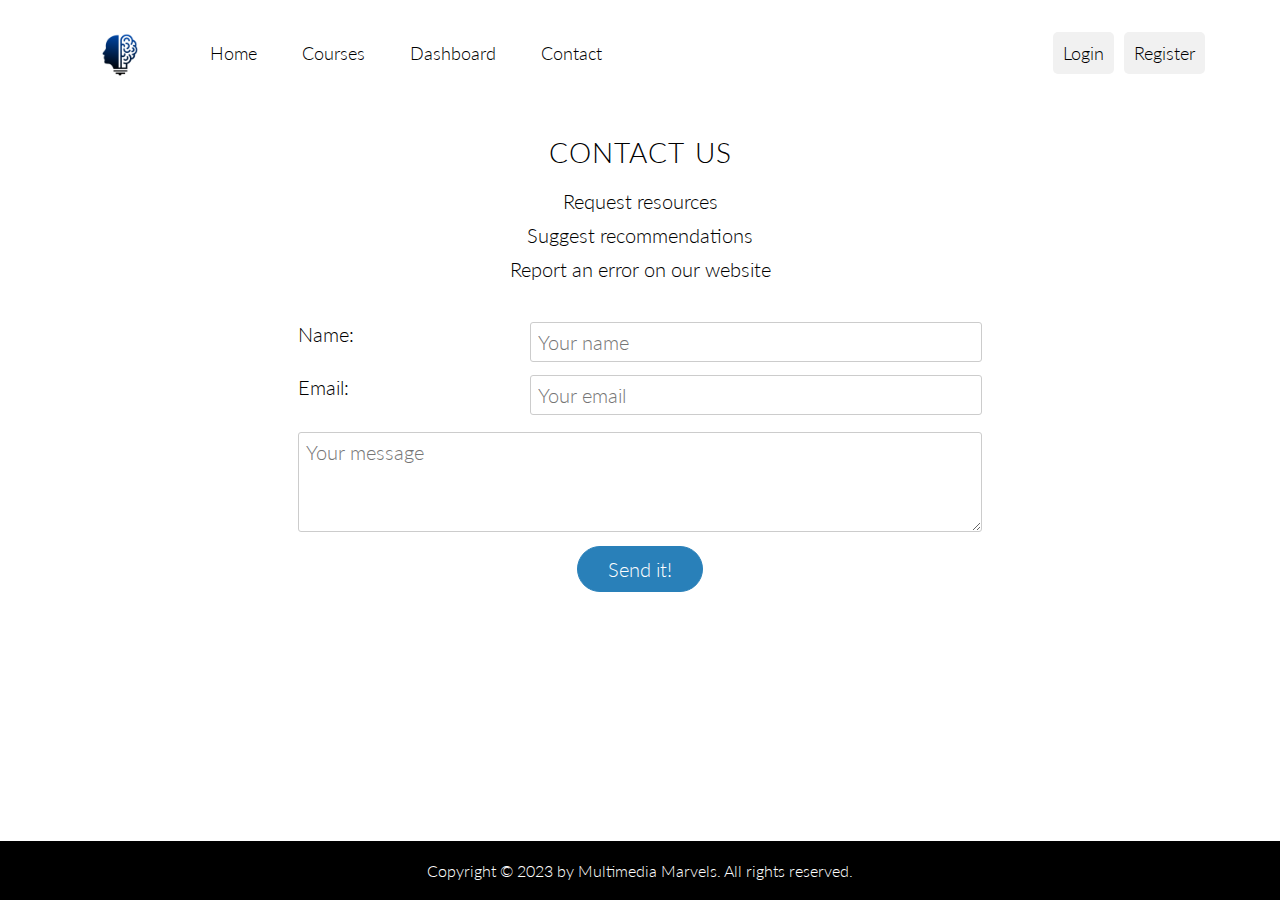
==== Contact/Contact.html @ 899a3c31 "removed hand cursor bug" ====
<!DOCTYPE html>
<html lang="en">
<head>
    <meta charset="UTF-8">
    <meta name="viewport" content="width=device-width, initial-scale=1.0">
    <link rel="stylesheet" href="css/style.css">
    <link rel="stylesheet" href="https://cdnjs.cloudflare.com/ajax/libs/font-awesome/5.15.3/css/all.min.css">
    <link href="https://fonts.googleapis.com/css2?family=Lato:ital,wght@0,100;0,300;0,400;1,300&display=swap" rel="stylesheet">
    <script src="../navigation.js"></script>
</head>
<body> 
<div class="site-content">
    <header>
        <div id="nav-container"></div>
    </header>

    <section>
        <div class="row">
            <h2>Contact Us</h2>
            <div class="row2">
            
            <ul>
                <li>Request resources</li>
                <li>Suggest recommendations</li>
                <li>Report an error on our website</li>
            </ul>
        </div>
        </div>
        <br>
        <div class="row">
            <form method="post" action="" class="contact-form">
                <div class="row">
                    <div class="col span-1-of-3">
                        <label for="name">Name:</label>
                    </div>
                    <div class="col span-2-of-3">
                        <input type="text" name="name" id="name" placeholder="Your name">
                    </div>
                </div>
                <div class="row email-row">
                    <div class="col span-1-of-3">
                        <label for="email">Email:</label>
                    </div>
                    <div class="col span-2-of-3">
                        <input type="email" name="email" id="email" placeholder="Your email">
                    </div>
                </div>
                <div class="row">
                    <div>
                        <textarea name="message" placeholder="Your message" class="pad2"></textarea>
                    </div>
                </div>
                <div class="row">
                    <div class="row sbtn2">
                        <input type="submit" class="sbtn" value="Send it!">
                    </div>
                </div>
            </form>
        </div>
    </section>
</div>
<footer>
    <div class="row">
        <p> Copyright &copy; 2023 by Multimedia Marvels. All rights reserved. </p>
    </div>
</footer>
</body>
</html>
---- Contact/css/style.css ----
* {
    margin: 0;
    padding: 0;
    box-sizing: border-box;
    /*border: 1px dashed grey;*/
}

body,
html {
    background-color: #fff;
    font-family: Lato, Arial, sans-serif;
    font-weight: 300;
    font-size: 20px;
    text-rendering: optimizeLegibility;
    overflow-x: hidden;
}

body {
    display: flex;
    flex-direction: column;
    min-height: 100vh;
}

.site-content {
    flex: 1;
}

.intro {
    background-image: -webkit-gradient(linear, left top, left bottom, from(rgba(0, 0, 0, 0.5)), to(rgba(0, 0, 0, 0.5))), url(img/cover.jpg);
    background-image: -o-linear-gradient(rgba(0, 0, 0, 0.5), rgba(0, 0, 0, 0.5)), url(img/cover.jpg);
    background-image: linear-gradient(rgba(0, 0, 0, 0.5), rgba(0, 0, 0, 0.5)), url(img/cover.jpg);
    background-size: cover;
    color: #fff;
    background-attachment: fixed;
    padding: 100px 0px;
    margin-bottom: 20px;
}

/* TODO: Reusable components */

img {
    width: 100%;
    height: auto;
    border-radius: 1%;
}

.row {
    max-width: 1140px;
    margin: 0 auto;
}

h1,
h2,
h3,
h4 {
    font-weight: 300;
}

h2 {
    font-size: 180%;
    word-spacing: 2px;
    text-align: center;
    margin: 30px 0px;
    letter-spacing: 1px;
    text-transform: uppercase;
}

h3 {
    font-size: 110%;
    margin-bottom: 5px;
    color:#2980b9;
}

/* TODO: Main navigation */

.main-nav {
    float: left;
    list-style: none;
    margin-top: 40px;
}
.main-nav li {
    display: inline-block;
    margin-left: 40px;
}
.main-nav li a:link,
.main-nav li a:visited {
    color: #000;
    text-decoration: none;
    font-size: 90%;
    border-bottom: 2px solid transparent;
    -webkit-transition: border-bottom 0.2s;
    -o-transition: border-bottom 0.2s;
    transition: border-bottom 0.2s;
    padding: 8px 0;
}
.main-nav li a:active,
.main-nav li a:hover {
    border-bottom: 2px solid #2980b9;
}

/* TODO: Login & Signup */

.auth-nav {
    float: right;
    list-style: none;
    margin-top: 40px;
}

.auth-nav li {
    display: inline-block;
    margin-right: 5px;
    cursor: default;
}

.auth-nav li a,
.auth-nav li a {
    padding: 10px;
    border-radius: 5px;
    text-decoration: none;
    font-size: 90%;
    color: #000;
    background-color: #f1f1f1;
    
}

.auth-nav li a:hover {
    background-color: #e1e1e1;
    transition: background-color 0.2s ease;
}


/* TODO: Logo */

.logo {
    height: 100px;
    width: auto;
    float: left;
    margin-top: 5px;
}

/* TODO: Footer */

footer {
    background-color: #000;
    color: #fff;
    font-size: 80%;
    padding: 20px;
    text-align: center;
}

/* TODO: Normalise */

input[type="search"] {
	/*-webkit-appearance: textfield;*/
	box-sizing: content-box;
}

input {
	line-height: normal;
}

button, input, optgroup, select, textarea {
	color: inherit;
	font: inherit;
	margin: 0;
}

button, html, input[type="button"], input[type="reset"], input[type="submit"] {
	/*-webkit-appearance: button;*/
	cursor: pointer;
}

/* TODO: Grid */

.section {
	clear: both;
	padding: 0px;
	margin: 0px;
}

/* Row */

.row {
    zoom: 1; /* For IE 6/7 (trigger hasLayout) */
    cursor: default;
    
}
.row2{
    display: flex;
    flex-direction: column;
    align-items: center;
    text-align: center;
    cursor: default;
}

.row:before,
.row:after {
    content:"";
    display:table;
}
.row:after {
    clear:both;
}

/* Col */

.col {
	display: block;
	float:left;
	margin: 1% 0 1% 1.6%;
}

.col:first-child { margin-left: 0; } /* all browsers except IE6 and lower */

/* Span 2 */

.span-2-of-2 {
	width: 100%;
}

.span-1-of-2 {
	width: 49.2%;
}

/* Span 3 */

.span-3-of-3 {
	width: 100%; 
}

.span-2-of-3 {
	width: 66.13%; 
}

.span-1-of-3 {
	width: 32.26%; 
}

/* Span 4 */

.span-4-of-4 {
	width: 100%; 
}

.span-3-of-4 {
	width: 74.6%; 
}

.span-2-of-4 {
	width: 49.2%; 
}

.span-1-of-4 {
	width: 23.8%; 
}

/* TODO: Contact form */

.contact-form {
    width: 60%;
    margin: 0 auto;
}

input[type="email"],
input[type="text"],
select,
textarea {
    width: 100%;
    padding: 7px;
    border-radius: 3px;
    border: 1px solid #ccc;
}

textarea {
    height: 100px;
}

:focus {
    outline: 0;
}

.email-row {
    margin-bottom: 10px;
}

.sbtn {
    display: inline-block;
    padding: 10px 30px;
    text-decoration: none;
    border-radius: 200px;
    border: 1px solid #2980b9; /* Blue color */
    transition: background-color .2s, border .2s, color .2s;
    background-color: #2980b9; /* Blue color */
    color: #fff;
    margin-top: 10px;
    text-align: center;
}

.sbtn:hover {
    background-color: #227aae; /* Darker blue on hover */
    border: 1px solid #227aae; /* Darker blue border on hover */
}

.sbtn2 {
    text-align: center;
    margin-bottom: 25px;
}

/* Center the content in the "Contact Us" section */

.row h2 {
    font-size: 28px;
    margin-bottom: 20px;
}

ul {
    list-style-type: none;
    padding: 0;
}

li {
    margin-bottom: 10px;
}
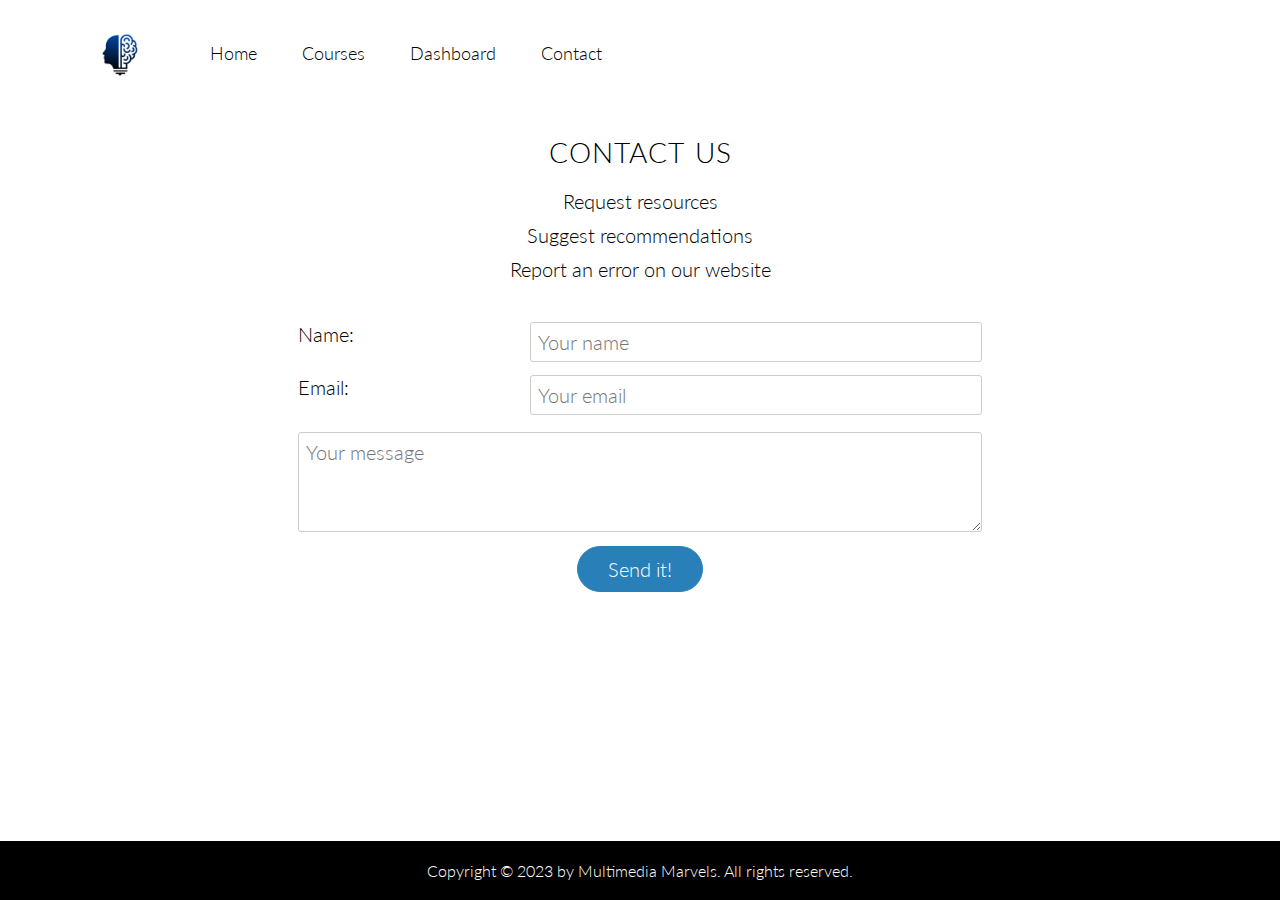
==== commit 4fb0b120: "removed main_nav on Courses" ====
--- a/Contact/Contact.html
+++ b/Contact/Contact.html
@@ -64,5 +64,10 @@
         <p> Copyright &copy; 2023 by Multimedia Marvels. All rights reserved. </p>
     </div>
 </footer>
+<script defer>
+    window.onload = () => {
+        document.getElementsByClassName("auth-nav")[0].style.display = "none";
+    };
+</script>
 </body>
 </html>
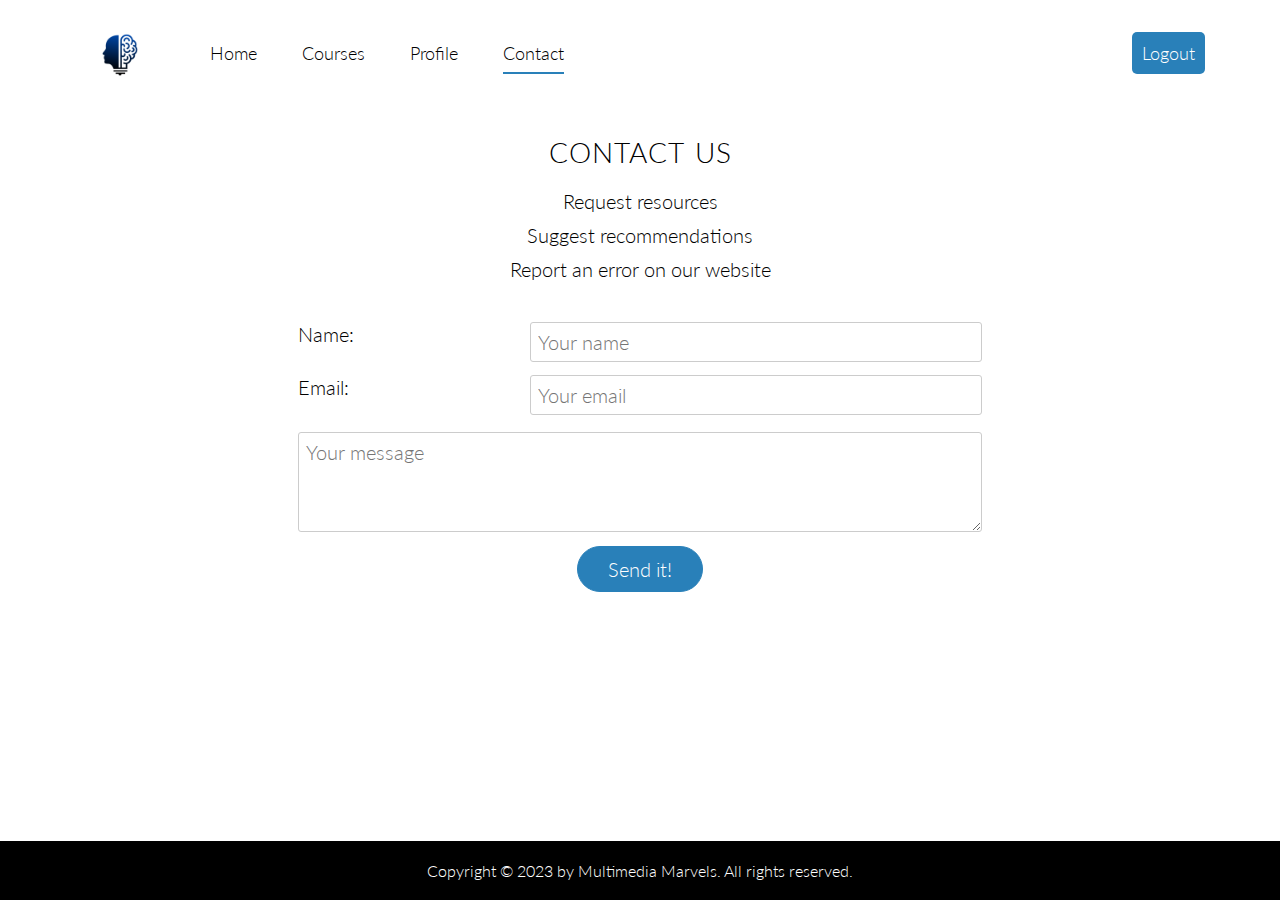
==== commit dd756891: "Added Logout button to Contact.html" ====
--- a/Contact/Contact.html
+++ b/Contact/Contact.html
@@ -64,10 +64,5 @@
         <p> Copyright &copy; 2023 by Multimedia Marvels. All rights reserved. </p>
     </div>
 </footer>
-<script defer>
-    window.onload = () => {
-        document.getElementsByClassName("auth-nav")[0].style.display = "none";
-    };
-</script>
 </body>
 </html>
--- a/Contact/css/style.css
+++ b/Contact/css/style.css
@@ -118,13 +118,13 @@
     border-radius: 5px;
     text-decoration: none;
     font-size: 90%;
-    color: #000;
-    background-color: #f1f1f1;
+    color: #fff;
+    background-color: #2980b9;
     
 }
 
 .auth-nav li a:hover {
-    background-color: #e1e1e1;
+    background-color: #0056b3;
     transition: background-color 0.2s ease;
 }
 
@@ -146,6 +146,7 @@
     font-size: 80%;
     padding: 20px;
     text-align: center;
+    margin-top: 100px;
 }
 
 /* TODO: Normalise */
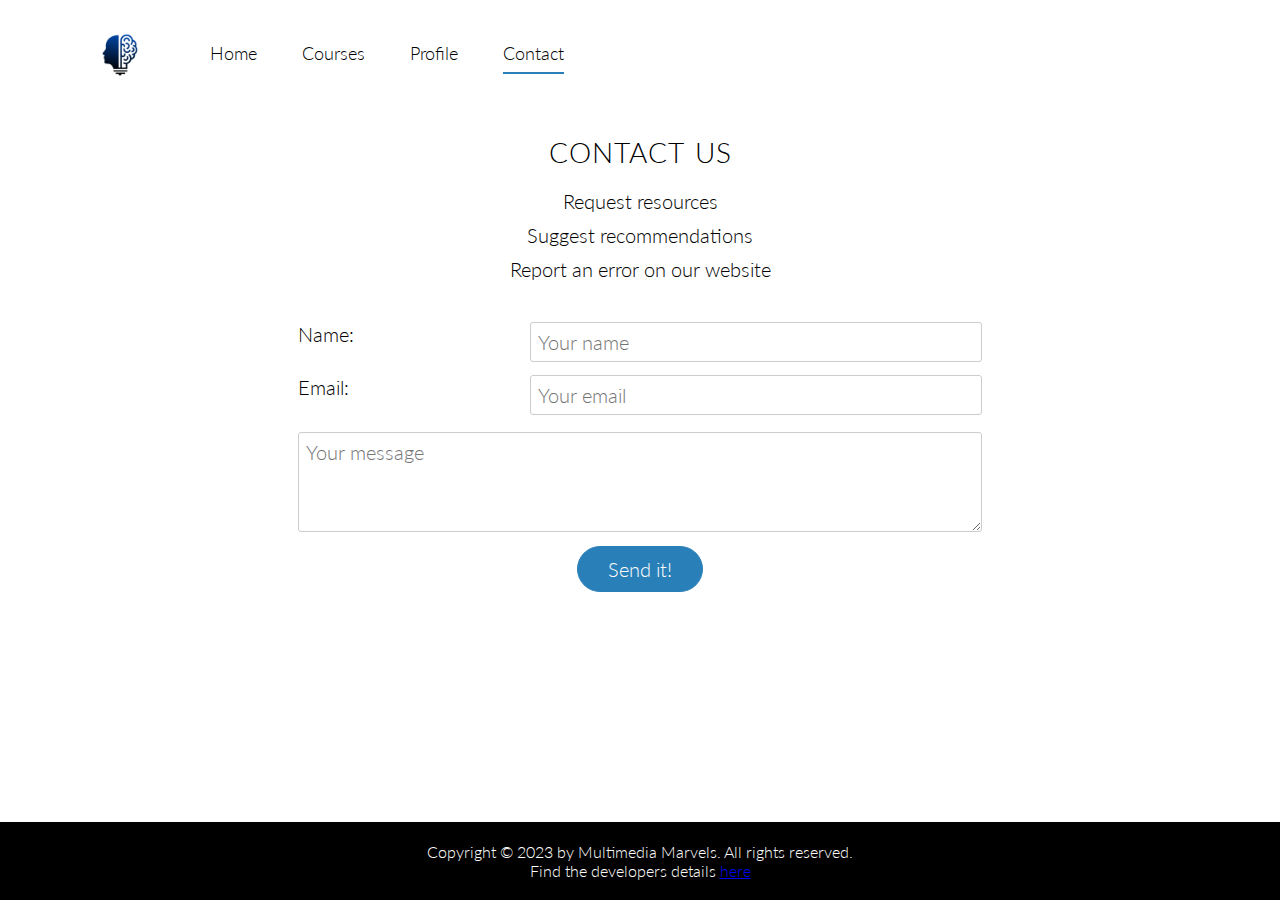
==== commit 600b4d05: "added conributors" ====
--- a/Contact/Contact.html
+++ b/Contact/Contact.html
@@ -62,7 +62,13 @@
 <footer>
     <div class="row">
         <p> Copyright &copy; 2023 by Multimedia Marvels. All rights reserved. </p>
+        <p>Find the developers details <a href="../Creators/Creators.html">here</a></p>
     </div>
 </footer>
+<script defer>
+    window.onload = () => {
+        document.getElementsByClassName("auth-nav")[0].style.display = "none";
+    };
+</script>
 </body>
 </html>
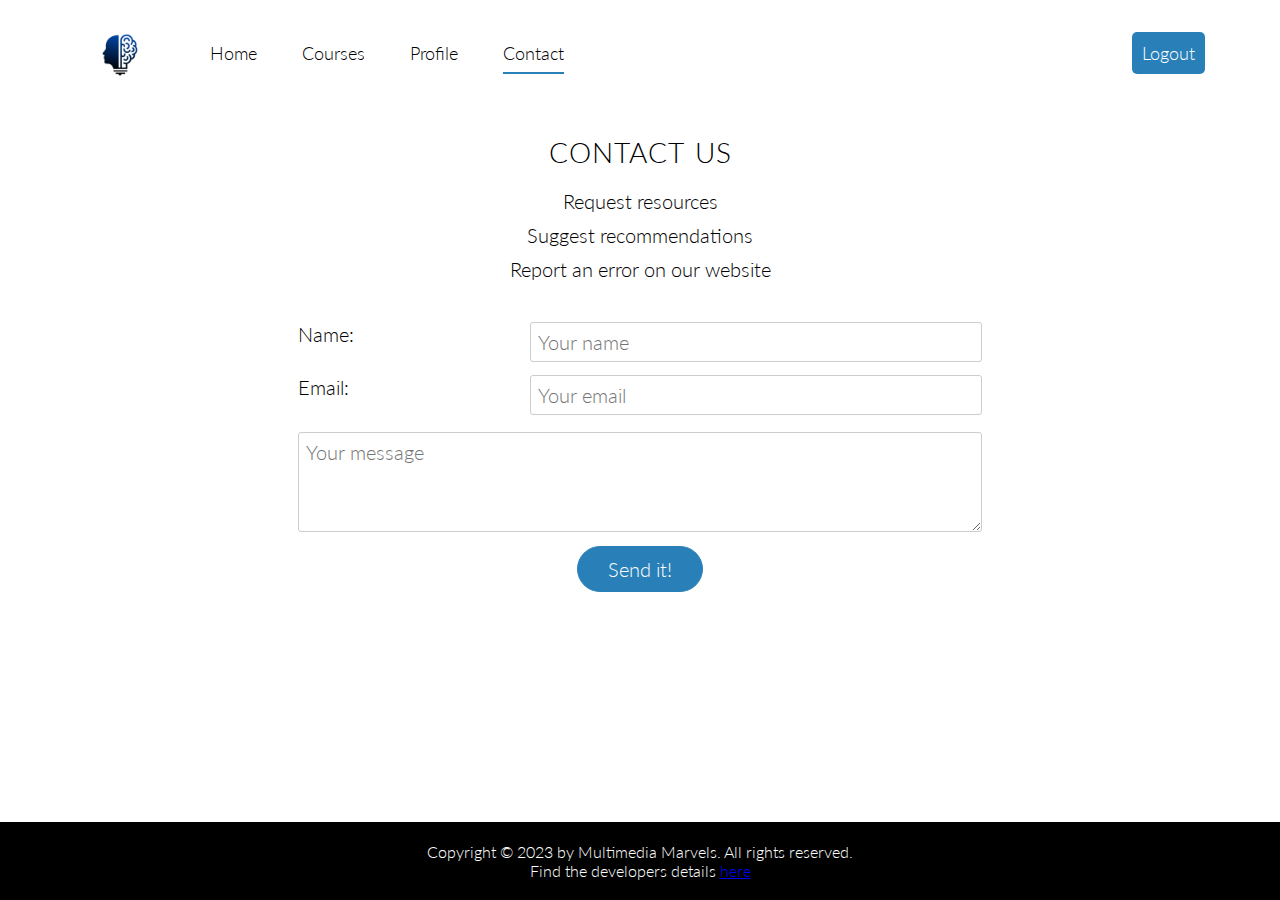
==== commit 006c626d: "Merge branch 'main' of https://github.com/MultimediaMarvels-Edunest/MultimediaMarvels-Edunest.github" ====
--- a/Contact/Contact.html
+++ b/Contact/Contact.html
@@ -65,10 +65,5 @@
         <p>Find the developers details <a href="../Creators/Creators.html">here</a></p>
     </div>
 </footer>
-<script defer>
-    window.onload = () => {
-        document.getElementsByClassName("auth-nav")[0].style.display = "none";
-    };
-</script>
 </body>
 </html>
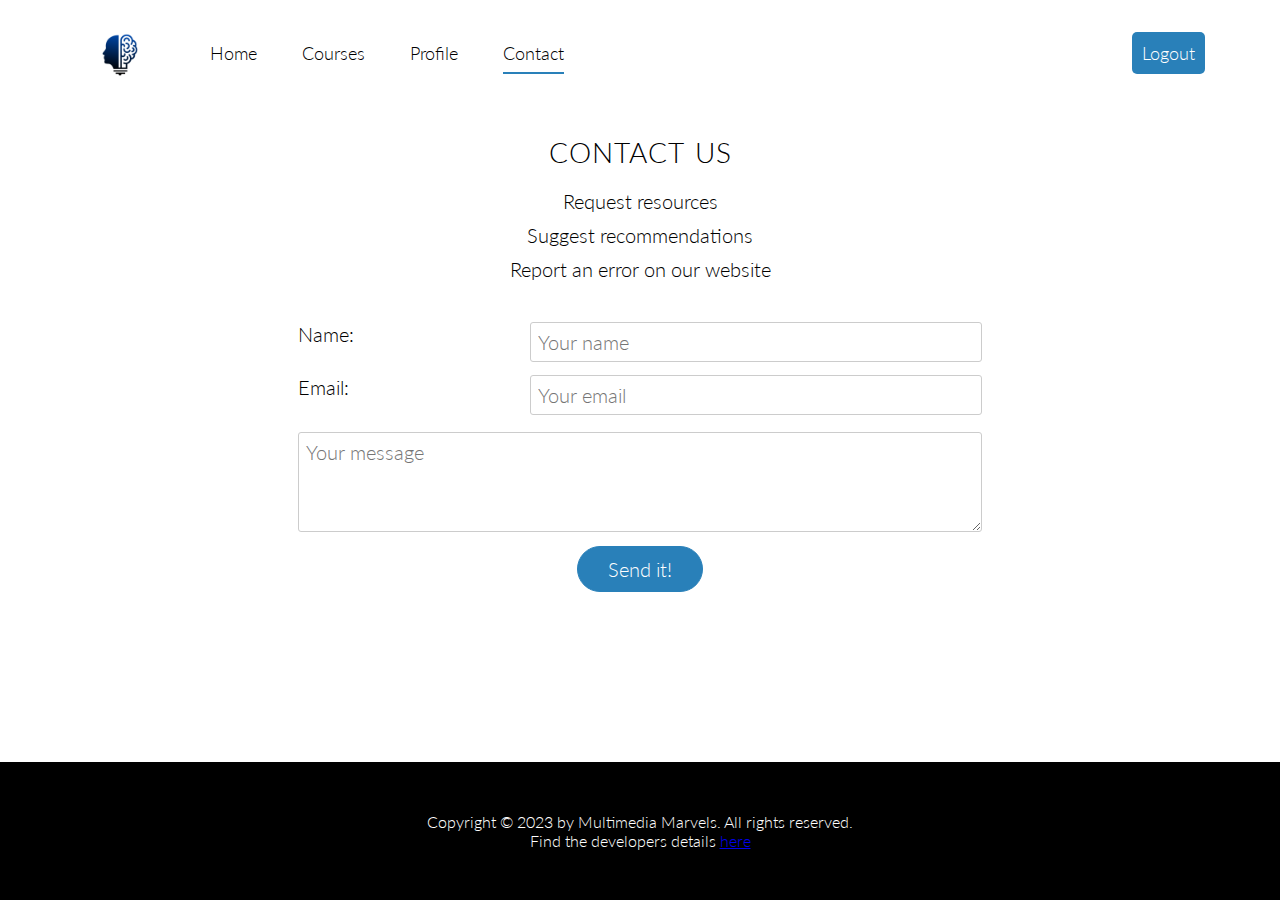
==== commit 9a7c70d2: "Merge branch 'main' of https://github.com/MultimediaMarvels-Edunest/MultimediaMarvels-Edunest.github" ====
--- a/Contact/Contact.html
+++ b/Contact/Contact.html
@@ -59,7 +59,7 @@
         </div>
     </section>
 </div>
-<footer>
+<footer style="padding: 50px;">
     <div class="row">
         <p> Copyright &copy; 2023 by Multimedia Marvels. All rights reserved. </p>
         <p>Find the developers details <a href="../Creators/Creators.html">here</a></p>
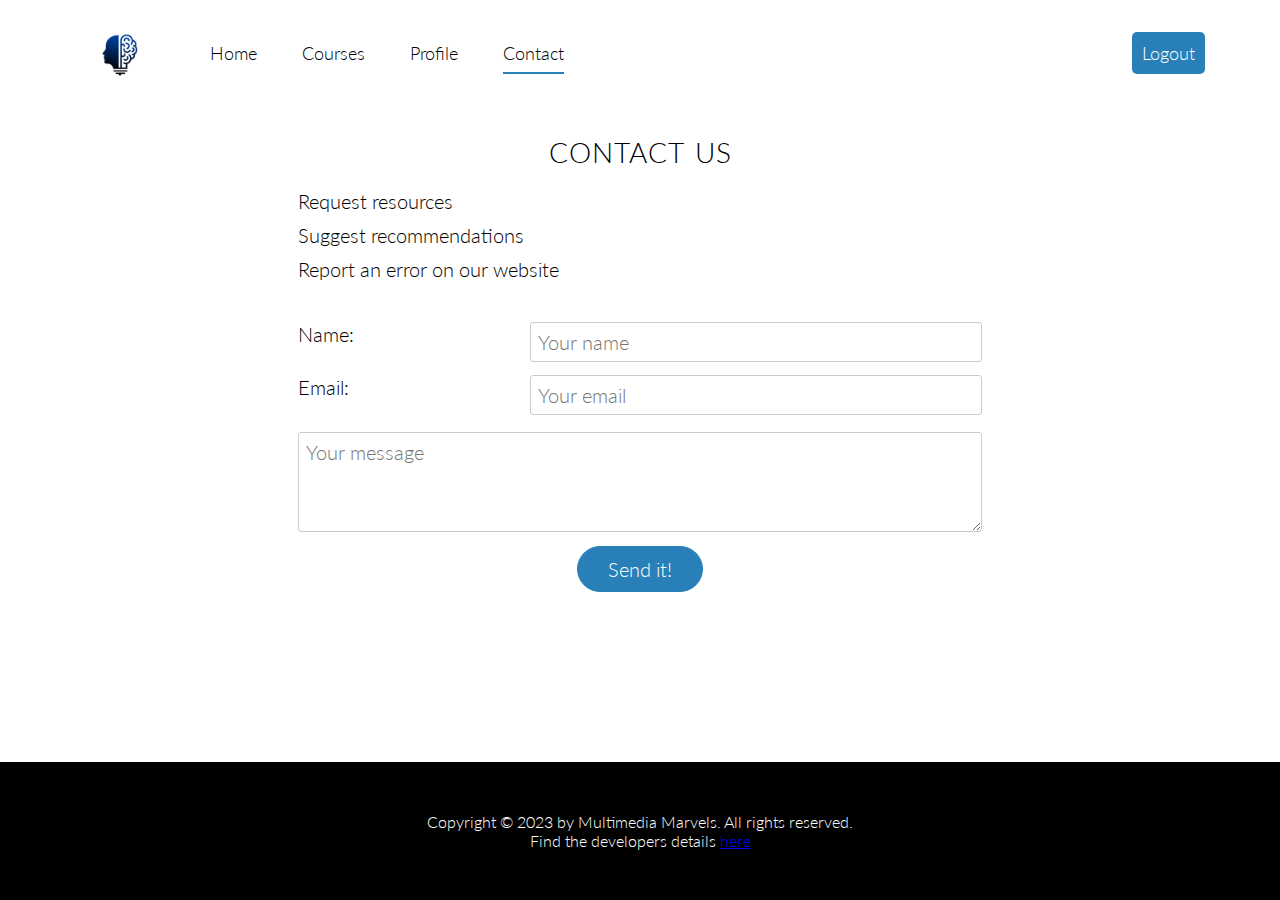
==== commit 3ed7ef73: "aligned reasons for contact to left" ====
--- a/Contact/Contact.html
+++ b/Contact/Contact.html
@@ -17,7 +17,7 @@
     <section>
         <div class="row">
             <h2>Contact Us</h2>
-            <div class="row2">
+            <div class="row reasons">
             
             <ul>
                 <li>Request resources</li>
@@ -28,6 +28,10 @@
         </div>
         <br>
         <div class="row">
+            <div id="success-message" style="display: none;">
+                Your message has been sent successfully!
+            </div>
+
             <form method="post" action="" class="contact-form">
                 <div class="row">
                     <div class="col span-1-of-3">
@@ -65,5 +69,29 @@
         <p>Find the developers details <a href="../Creators/Creators.html">here</a></p>
     </div>
 </footer>
+<script>
+    document.addEventListener('DOMContentLoaded', function() {
+        const form = document.querySelector('.contact-form');
+
+        form.addEventListener('submit', function(event) {
+            event.preventDefault(); // Prevent the form from submitting
+
+            // You can add an AJAX request here to send the form data to the server
+
+            // Display the success message
+            const successMessage = document.getElementById('success-message');
+            successMessage.style.display = 'block';
+
+            // Clear the form fields
+            form.reset();
+
+            // Hide the success message after a few seconds
+            setTimeout(function() {
+                successMessage.style.display = 'none';
+            }, 3000);
+        });
+    });
+
+</script>
 </body>
 </html>
--- a/Contact/css/style.css
+++ b/Contact/css/style.css
@@ -298,8 +298,8 @@
 }
 
 .sbtn:hover {
-    background-color: #227aae; /* Darker blue on hover */
-    border: 1px solid #227aae; /* Darker blue border on hover */
+    background-color: #0056b3; /* Darker blue on hover */
+    border: 1px solid #0056b3; /* Darker blue border on hover */
 }
 
 .sbtn2 {
@@ -319,7 +319,21 @@
     padding: 0;
 }
 
+.reasons {
+    width: 60%;
+}
+
 li {
     margin-bottom: 10px;
 }
 
+#success-message {
+    background-color: #dff0d8;
+    color: #3c763d;
+    padding: 15px;
+    border: 1px solid #d6e9c6;
+    border-radius: 4px;
+    width: 50%;
+    margin: 0 auto 20px;
+    text-align: center;
+}
